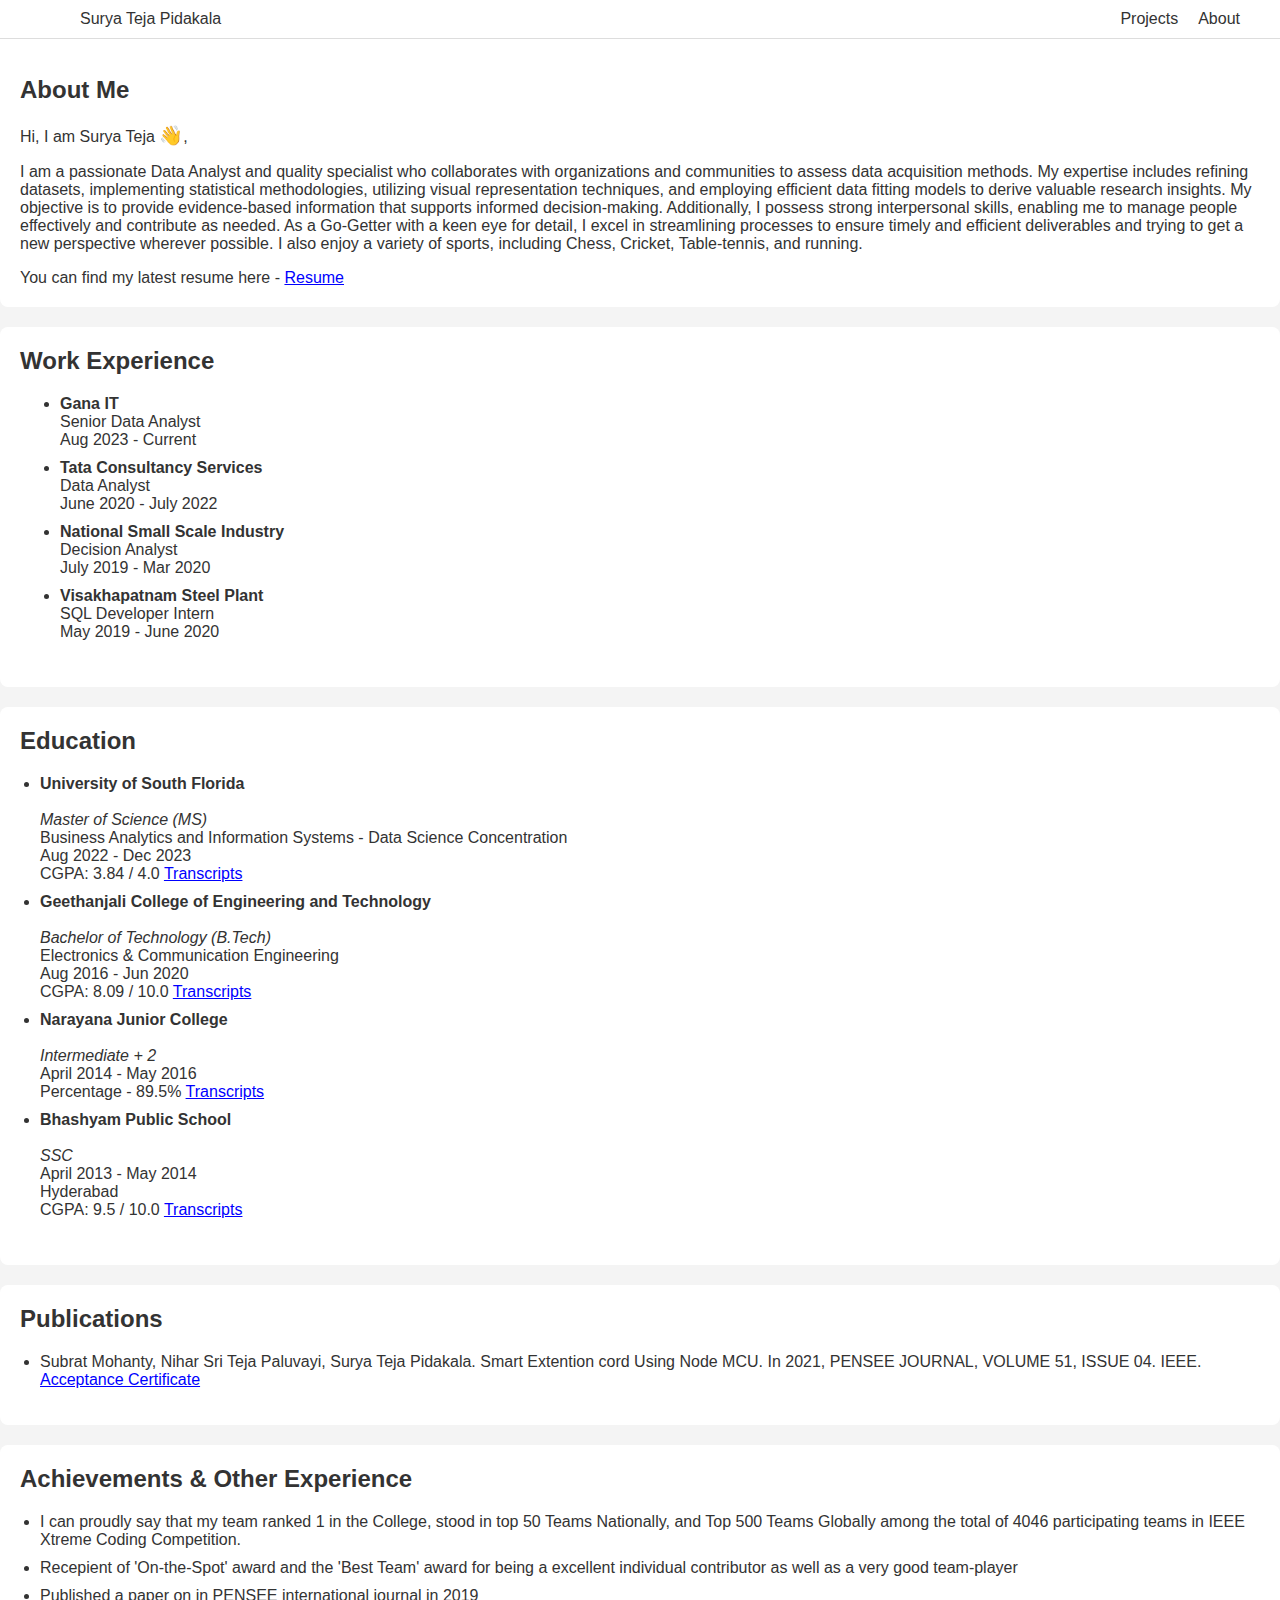
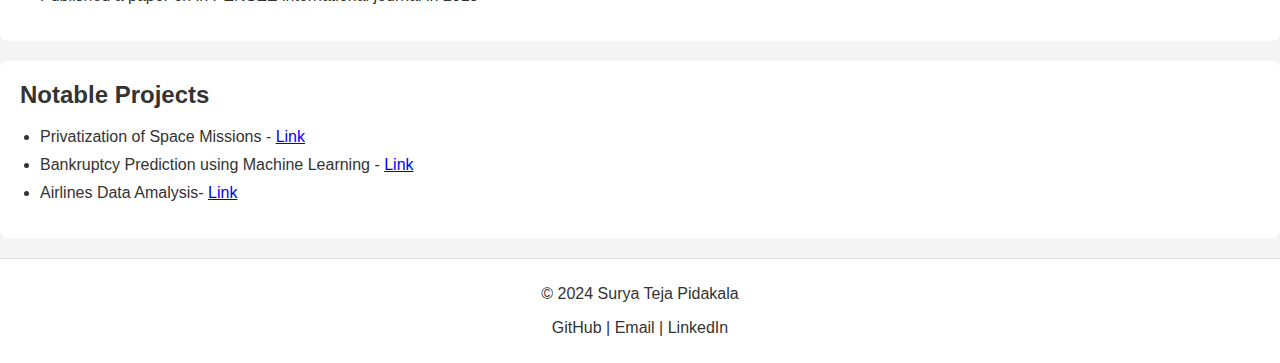
==== about.html @ 138da095 "Update about.html" ====
<!DOCTYPE html>
<html lang="en">
<head>
  <meta charset="UTF-8">
  <meta name="viewport" content="width=device-width, initial-scale=1.0">
  <title>Surya Teja Pidakala - Portfolio</title>
  <link rel="stylesheet" href="about.css">
</head>
<body>
<header>
    <nav>
      <div class="nav-left">
        <a href="index.html">Surya Teja Pidakala</a>
      </div>
      <div class="nav-right">
        <a href="projects.html">Projects</a>
        <a href="about.html">About</a>
      </div>
    </nav>
  </header>
  <main>
    <section id="about">
      <h2> <br></br>About Me</h2>
      <p>Hi, I am Surya Teja <span>👋</span>,</p>
      <p>I am a passionate Data Analyst and quality specialist who collaborates with organizations and communities to assess data acquisition methods. My expertise includes refining datasets, implementing statistical methodologies, utilizing visual representation techniques, and employing efficient data fitting models to derive valuable research insights. My objective is to provide evidence-based information that supports informed decision-making. Additionally, I possess strong interpersonal skills, enabling me to manage people effectively and contribute as needed. As a Go-Getter with a keen eye for detail, I excel in streamlining processes to ensure timely and efficient deliverables and trying to get a new perspective wherever possible. I also enjoy a variety of sports, including Chess, Cricket, Table-tennis, and running.</p>
      <p>You can find my latest resume here - <a href="https://drive.google.com/file/d/129f2ZQjko-Jk3i_riS58L9p-HVMRndcz/view">Resume</a></p>
    </section>
    <section id="work-experience">
      <h2>Work Experience</h2>
      <ul>
        <li>
          <strong>Gana IT</strong> <br>
          Senior Data Analyst <br>
          Aug 2023 - Current
        </li>
        
        <li>
          <strong>Tata Consultancy Services</strong> <br>
          Data Analyst <br>
          June 2020 - July 2022
          
        </li>
        <li>
          <strong>National Small Scale Industry</strong> <br>
          Decision Analyst <br>
          July 2019 - Mar 2020
          
        </li>
        <li>
          <strong>Visakhapatnam Steel Plant</strong> <br>
          SQL Developer Intern <br>
          May 2019 - June 2020
        
        </li>
      </ul>
    </section>
    <section id="education">
      <h2>Education</h2>
      <ul>
        <li>
          <strong>University of South Florida</strong> <br>
          <em>Master of Science (MS)</em> <br>
          Business Analytics and Information Systems - Data Science Concentration <br>
          Aug 2022 - Dec 2023 <br>
          CGPA: 3.84 / 4.0 <a href = "https://drive.google.com/file/d/1rIq3uV0QynvjUI2PFw8I5e26SIHZ5Kx0/view">Transcripts</a>
          
        </li>
        <li>
          <strong>Geethanjali College of Engineering and Technology</strong> <br>
          <em>Bachelor of Technology (B.Tech)</em> <br>
          Electronics & Communication Engineering <br>
          Aug 2016 - Jun 2020 <br>
          CGPA: 8.09 / 10.0 <a href = "https://drive.google.com/file/d/1Ak4yeastvmxlsdOrPUI0WwAX6jJVOuWa/view">Transcripts</a>
          
        </li>
        <li>
          <strong>Narayana Junior College</strong> <br>
          <em>Intermediate + 2</em> <br>
          April 2014 - May 2016 <br>
          Percentage - 89.5% <a href = "https://drive.google.com/file/d/16KmsWhocdKLWv35_J723RSH1VAAHdrMI/view">Transcripts</a>
          
        </li>
        <li>
          <strong>Bhashyam Public School</strong> <br>
          <em>SSC</em> <br>
          April 2013 - May 2014 <br>
          Hyderabad <br>
          CGPA: 9.5 / 10.0 <a href = "https://drive.google.com/file/d/1BfaHlzEOCo6R61832CDniSVBsiN5d1FL/view">Transcripts</a>
          
        </li>
      </ul>
    </section>
    <section id="publications">
      <h2>Publications</h2>
      <ul>
        <li>
          Subrat Mohanty, Nihar Sri Teja Paluvayi, Surya Teja Pidakala. Smart Extention cord Using Node MCU. In 2021, PENSEE JOURNAL, VOLUME 51, ISSUE 04. IEEE. <br>
          <a href="https://drive.google.com/file/d/12gTa1U1naqWj1CIpq_QyihFA5ARtAuIc/view">Acceptance Certificate</a> <br>
        </li>
      </ul>
    </section>
    <section id="achievements">
      <h2>Achievements & Other Experience</h2>
      <ul>
        <li>I can proudly say that my team ranked 1 in the College, stood in top 50 Teams Nationally, and Top 500 Teams Globally among the total of 4046 participating teams in IEEE Xtreme Coding Competition.</li>
        <li>Recepient of 'On-the-Spot' award and the 'Best Team' award for being a excellent individual contributor as well as a very good team-player</li>
        <li>Published a paper on in PENSEE international journal in 2019</li>
      </ul>
    </section>
    <section id="projects">
      <h2>Notable Projects</h2>
      <ul>
        <li>Privatization of Space Missions - <a href="spacemissions.html">Link</a></li>
        <li>Bankruptcy Prediction using Machine Learning - <a href="bankruptcy.html">Link</a></li>
        <li>Airlines Data Amalysis- <a href="airlines.html">Link</a></li>
      </ul>
    </section>
  </main>
  <footer>
    <p>© 2024 Surya Teja Pidakala</p>
    <p>
      <a href="https://github.com/im-suryateja">GitHub</a> |
      <a href="mailto:saket@example.com">Email</a> |
      <a href="https://www.linkedin.com/in/suryatejapidakala/">LinkedIn</a>
    </p>
  </footer>
</body>
</html>
---- about.css ----
body {
  font-family: Arial, sans-serif;
  margin: 0;
  padding: 0;
  background-color: #f4f4f4;
  color: #333;
}

header {
  background-color: #fff;
  border-bottom: 1px solid #ddd;
  padding: 10px 20px;
  position: fixed;
  width: 100%;
  top: 0;
  left: 0;
  z-index: 1000;
  display: flex;
  justify-content: space-between;
  align-items: center;
}

nav {
  display: flex;
  width: 100%;
  justify-content: space-between;
}

.nav-left {
  display: flex;
  align-items: center;
  padding-left: 50px;
}

.nav-right {
  display: flex;
  padding-right: 50px;
  align-items: center;
}

nav a {
  text-decoration: none;
  color: #333;
  margin: 0 10px;
}

nav ul li {
  display: inline;
  margin: 0 10px;
  color: #333;
}

nav ul li a {
  text-decoration: none;
  color: #333;
}

section {
  padding: 20px;
  margin-bottom: 20px;
  background-color: #fff;
  border-radius: 8px;
}

h2 {
  margin-top: 0;
}

footer {
  background-color: #fff;
  border-top: 1px solid #ddd;
  text-align: center;
  padding: 10px 0;
}

footer a {
  text-decoration: none;
  color: #333;
}

span {
  font-size: 1.2em;
}

section#about p:last-child {
  margin-bottom: 0;
}

section#education ul,
section#achievements ul,
section#projects ul,
section#publications ul {
  padding-left: 20px;
}

section#work-experience ul li {
  padding-bottom: 10px;
}

section#achievements ul li,
section#projects ul li,
publications ul li {
  margin-bottom: 10px;
}

section#education ul li {
  padding-bottom: 10px;
}


section#education ul li strong,
section#achievements ul li strong,
section#projects ul li strong,
section#publications ul li strong {
  display: block;
  font-weight: bold;
}

section#education ul li em,
section#achievements ul li em {
  font-style: italic;
}

section#publications ul li a {
  color: blue;
}

section#education ul li a {
  color: blue;
}

section#work-experience ul li a {
  color: blue;
}

section#about a {
  color: blue;
}

section#projects ul li a {
  color: blue;
}
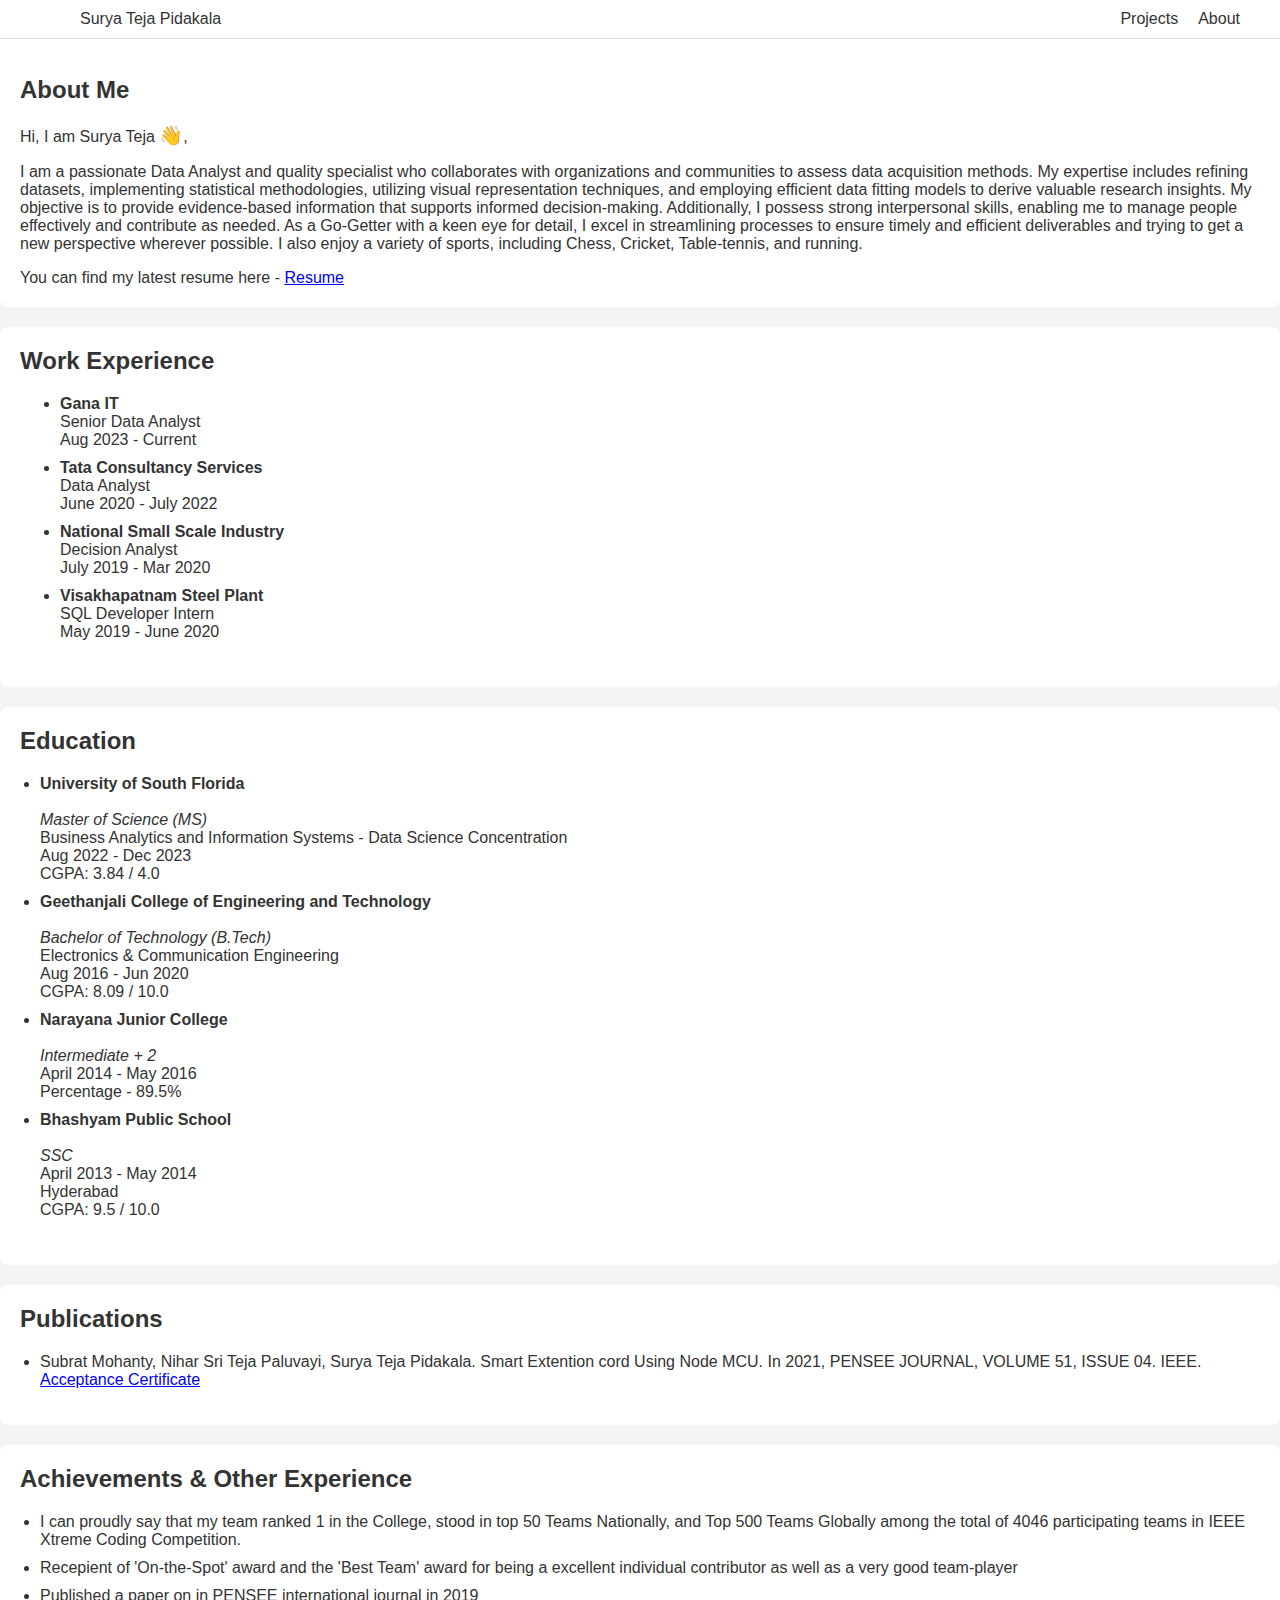
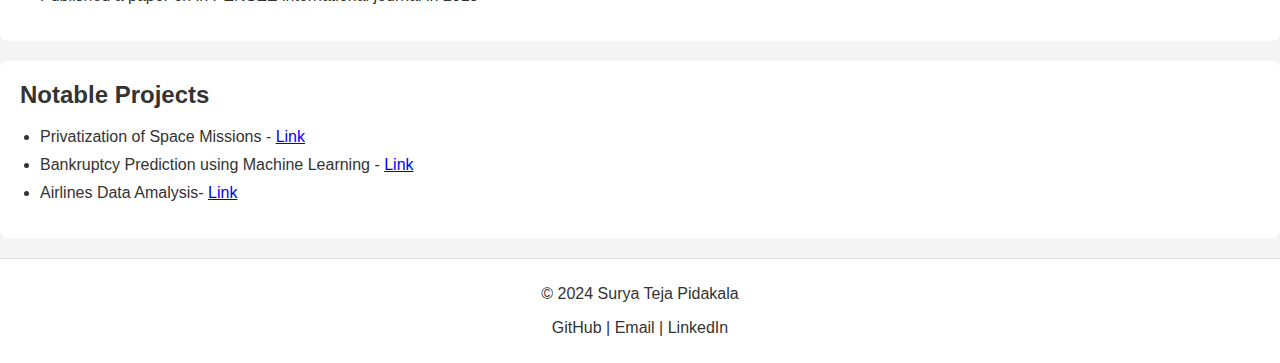
==== commit e60bf789: "Update about.html" ====
--- a/about.html
+++ b/about.html
@@ -62,7 +62,7 @@
           <em>Master of Science (MS)</em> <br>
           Business Analytics and Information Systems - Data Science Concentration <br>
           Aug 2022 - Dec 2023 <br>
-          CGPA: 3.84 / 4.0 <a href = "https://drive.google.com/file/d/1rIq3uV0QynvjUI2PFw8I5e26SIHZ5Kx0/view">Transcripts</a>
+          CGPA: 3.84 / 4.0 
           
         </li>
         <li>
@@ -70,14 +70,14 @@
           <em>Bachelor of Technology (B.Tech)</em> <br>
           Electronics & Communication Engineering <br>
           Aug 2016 - Jun 2020 <br>
-          CGPA: 8.09 / 10.0 <a href = "https://drive.google.com/file/d/1Ak4yeastvmxlsdOrPUI0WwAX6jJVOuWa/view">Transcripts</a>
+          CGPA: 8.09 / 10.0 
           
         </li>
         <li>
           <strong>Narayana Junior College</strong> <br>
           <em>Intermediate + 2</em> <br>
           April 2014 - May 2016 <br>
-          Percentage - 89.5% <a href = "https://drive.google.com/file/d/16KmsWhocdKLWv35_J723RSH1VAAHdrMI/view">Transcripts</a>
+          Percentage - 89.5% 
           
         </li>
         <li>
@@ -85,7 +85,7 @@
           <em>SSC</em> <br>
           April 2013 - May 2014 <br>
           Hyderabad <br>
-          CGPA: 9.5 / 10.0 <a href = "https://drive.google.com/file/d/1BfaHlzEOCo6R61832CDniSVBsiN5d1FL/view">Transcripts</a>
+          CGPA: 9.5 / 10.0 
           
         </li>
       </ul>
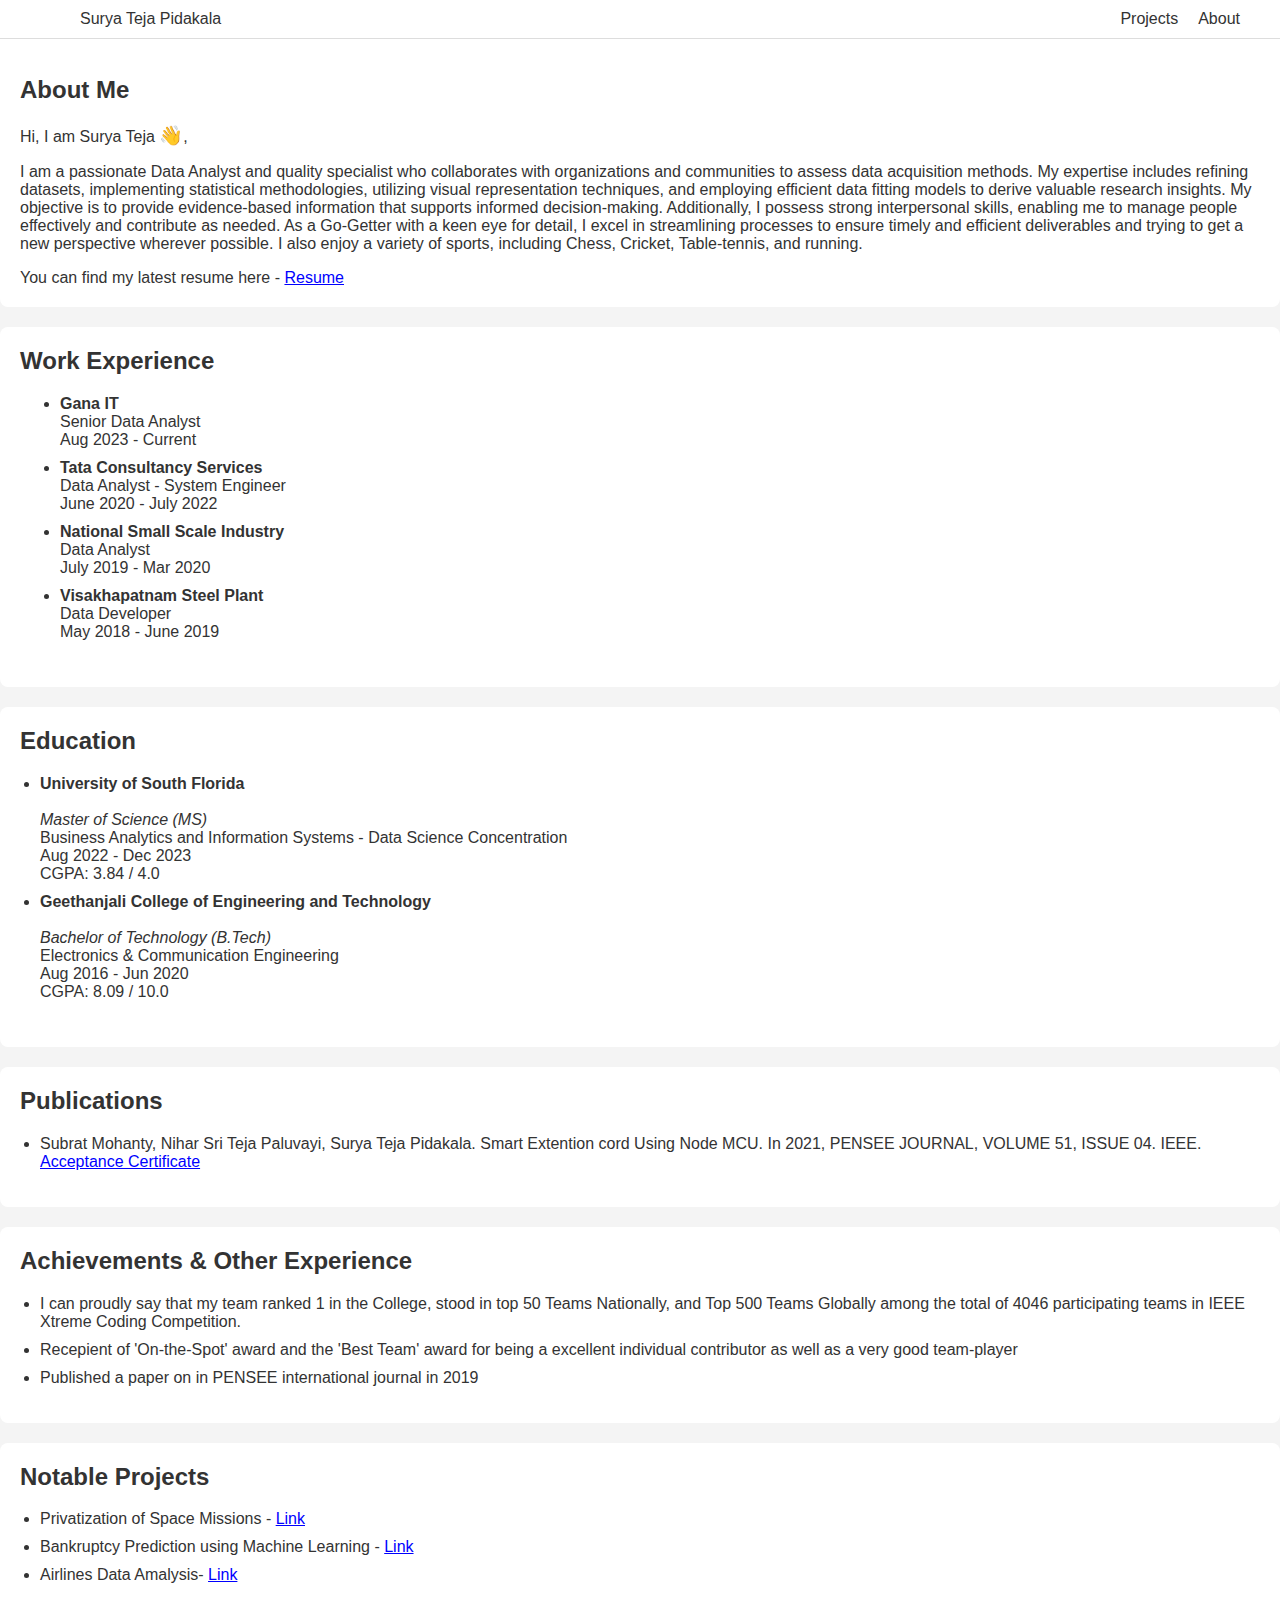
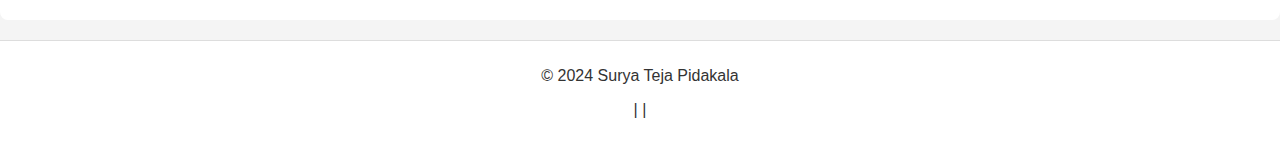
==== commit 81d5070c: "Update about.html" ====
--- a/about.html
+++ b/about.html
@@ -36,20 +36,20 @@
         
         <li>
           <strong>Tata Consultancy Services</strong> <br>
-          Data Analyst <br>
+          Data Analyst - System Engineer <br>
           June 2020 - July 2022
           
         </li>
         <li>
           <strong>National Small Scale Industry</strong> <br>
-          Decision Analyst <br>
+          Data Analyst <br>
           July 2019 - Mar 2020
           
         </li>
         <li>
           <strong>Visakhapatnam Steel Plant</strong> <br>
-          SQL Developer Intern <br>
-          May 2019 - June 2020
+          Data Developer <br>
+          May 2018 - June 2019
         
         </li>
       </ul>
@@ -72,22 +72,6 @@
           Aug 2016 - Jun 2020 <br>
           CGPA: 8.09 / 10.0 
           
-        </li>
-        <li>
-          <strong>Narayana Junior College</strong> <br>
-          <em>Intermediate + 2</em> <br>
-          April 2014 - May 2016 <br>
-          Percentage - 89.5% 
-          
-        </li>
-        <li>
-          <strong>Bhashyam Public School</strong> <br>
-          <em>SSC</em> <br>
-          April 2013 - May 2014 <br>
-          Hyderabad <br>
-          CGPA: 9.5 / 10.0 
-          
-        </li>
       </ul>
     </section>
     <section id="publications">
@@ -119,9 +103,9 @@
   <footer>
     <p>© 2024 Surya Teja Pidakala</p>
     <p>
-      <a href="https://github.com/im-suryateja">GitHub</a> |
-      <a href="mailto:saket@example.com">Email</a> |
-      <a href="https://www.linkedin.com/in/suryatejapidakala/">LinkedIn</a>
+      <a href="https://github.com/im-suryateja"><i class="fab fa-github"></i></a> |
+      <a href="mailto:suryateja.9902@gmail.com"><i class="fas fa-envelope"></i></a> |
+      <a href="https://www.linkedin.com/in/suryatejapidakala/"><i class="fab fa-linkedin"></i></a>
     </p>
   </footer>
 </body>
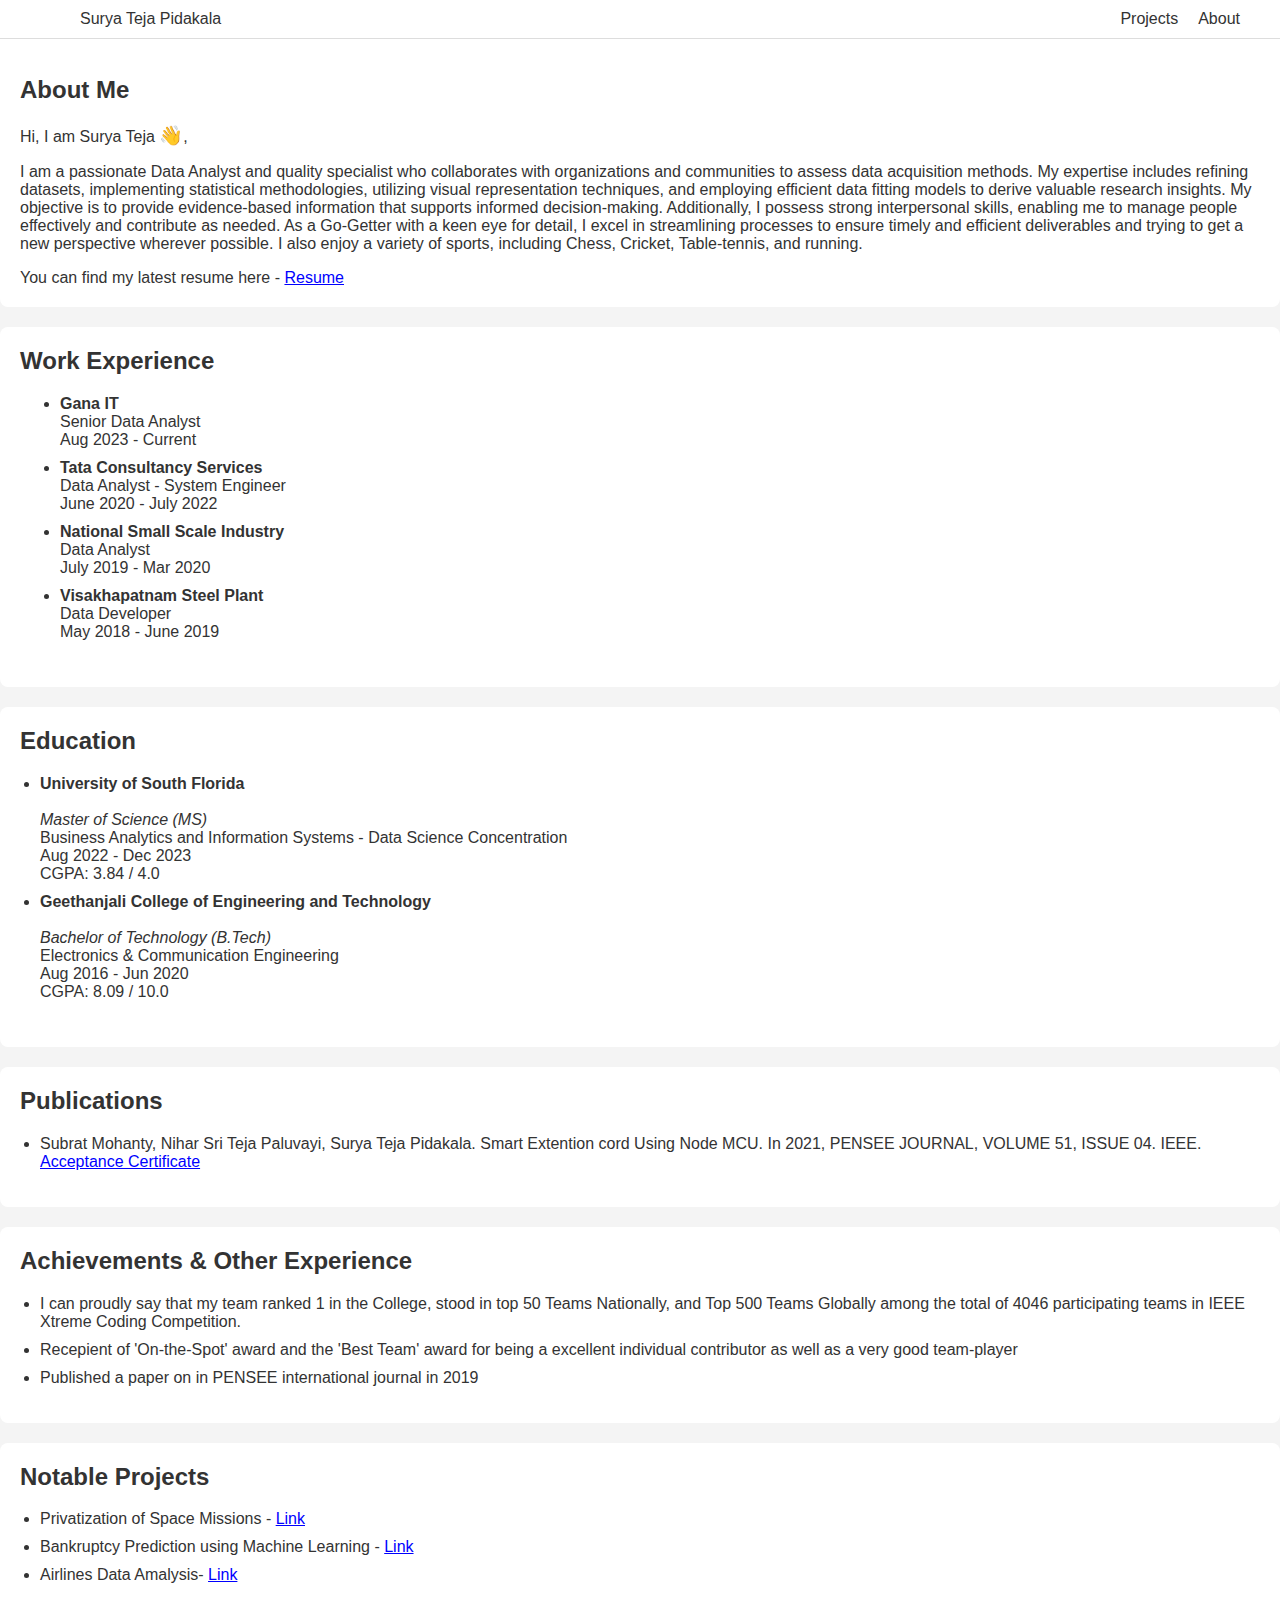
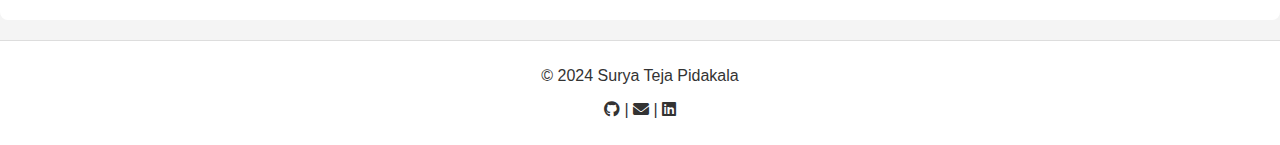
==== commit 15d265f1: "Update about.html" ====
--- a/about.html
+++ b/about.html
@@ -5,6 +5,8 @@
   <meta name="viewport" content="width=device-width, initial-scale=1.0">
   <title>Surya Teja Pidakala - Portfolio</title>
   <link rel="stylesheet" href="about.css">
+    <link rel="stylesheet" href="https://cdnjs.cloudflare.com/ajax/libs/font-awesome/6.0.0-beta3/css/all.min.css">
+
 </head>
 <body>
 <header>
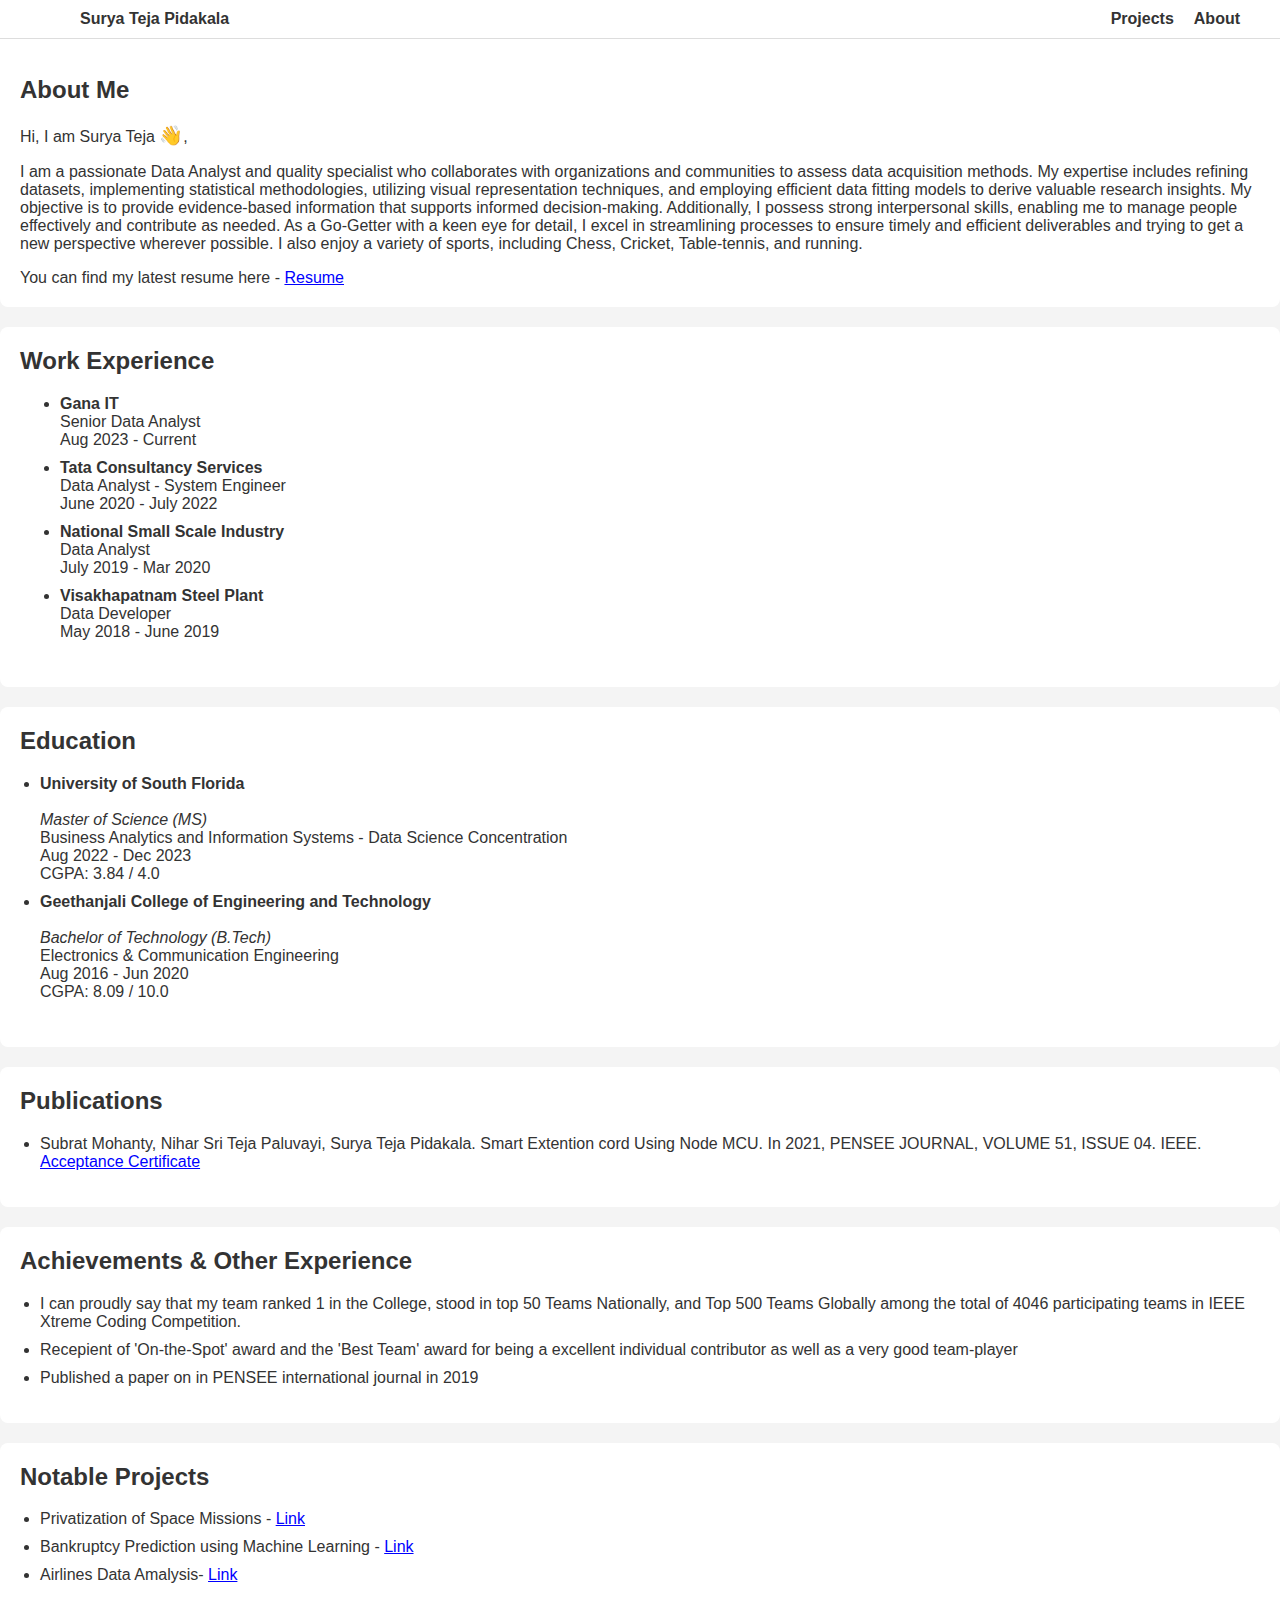
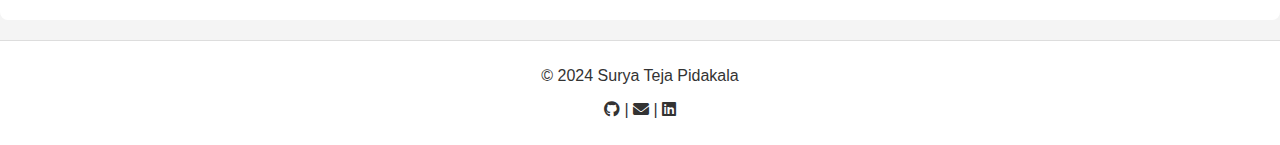
==== commit 70fe50fc: "Initial Commit" ====
--- a/about.html
+++ b/about.html
@@ -25,7 +25,7 @@
       <h2> <br></br>About Me</h2>
       <p>Hi, I am Surya Teja <span>👋</span>,</p>
       <p>I am a passionate Data Analyst and quality specialist who collaborates with organizations and communities to assess data acquisition methods. My expertise includes refining datasets, implementing statistical methodologies, utilizing visual representation techniques, and employing efficient data fitting models to derive valuable research insights. My objective is to provide evidence-based information that supports informed decision-making. Additionally, I possess strong interpersonal skills, enabling me to manage people effectively and contribute as needed. As a Go-Getter with a keen eye for detail, I excel in streamlining processes to ensure timely and efficient deliverables and trying to get a new perspective wherever possible. I also enjoy a variety of sports, including Chess, Cricket, Table-tennis, and running.</p>
-      <p>You can find my latest resume here - <a href="https://drive.google.com/file/d/129f2ZQjko-Jk3i_riS58L9p-HVMRndcz/view">Resume</a></p>
+      <p>You can find my latest resume here - <a href="https://drive.google.com/file/d/1VsVZGTiAEu1JrWpJOqTBTYFKa2m4xF6R/view?usp=sharing">Resume</a></p>
     </section>
     <section id="work-experience">
       <h2>Work Experience</h2>
--- a/about.css
+++ b/about.css
@@ -41,6 +41,7 @@
 nav a {
   text-decoration: none;
   color: #333;
+  font-weight: bolder;
   margin: 0 10px;
 }
 
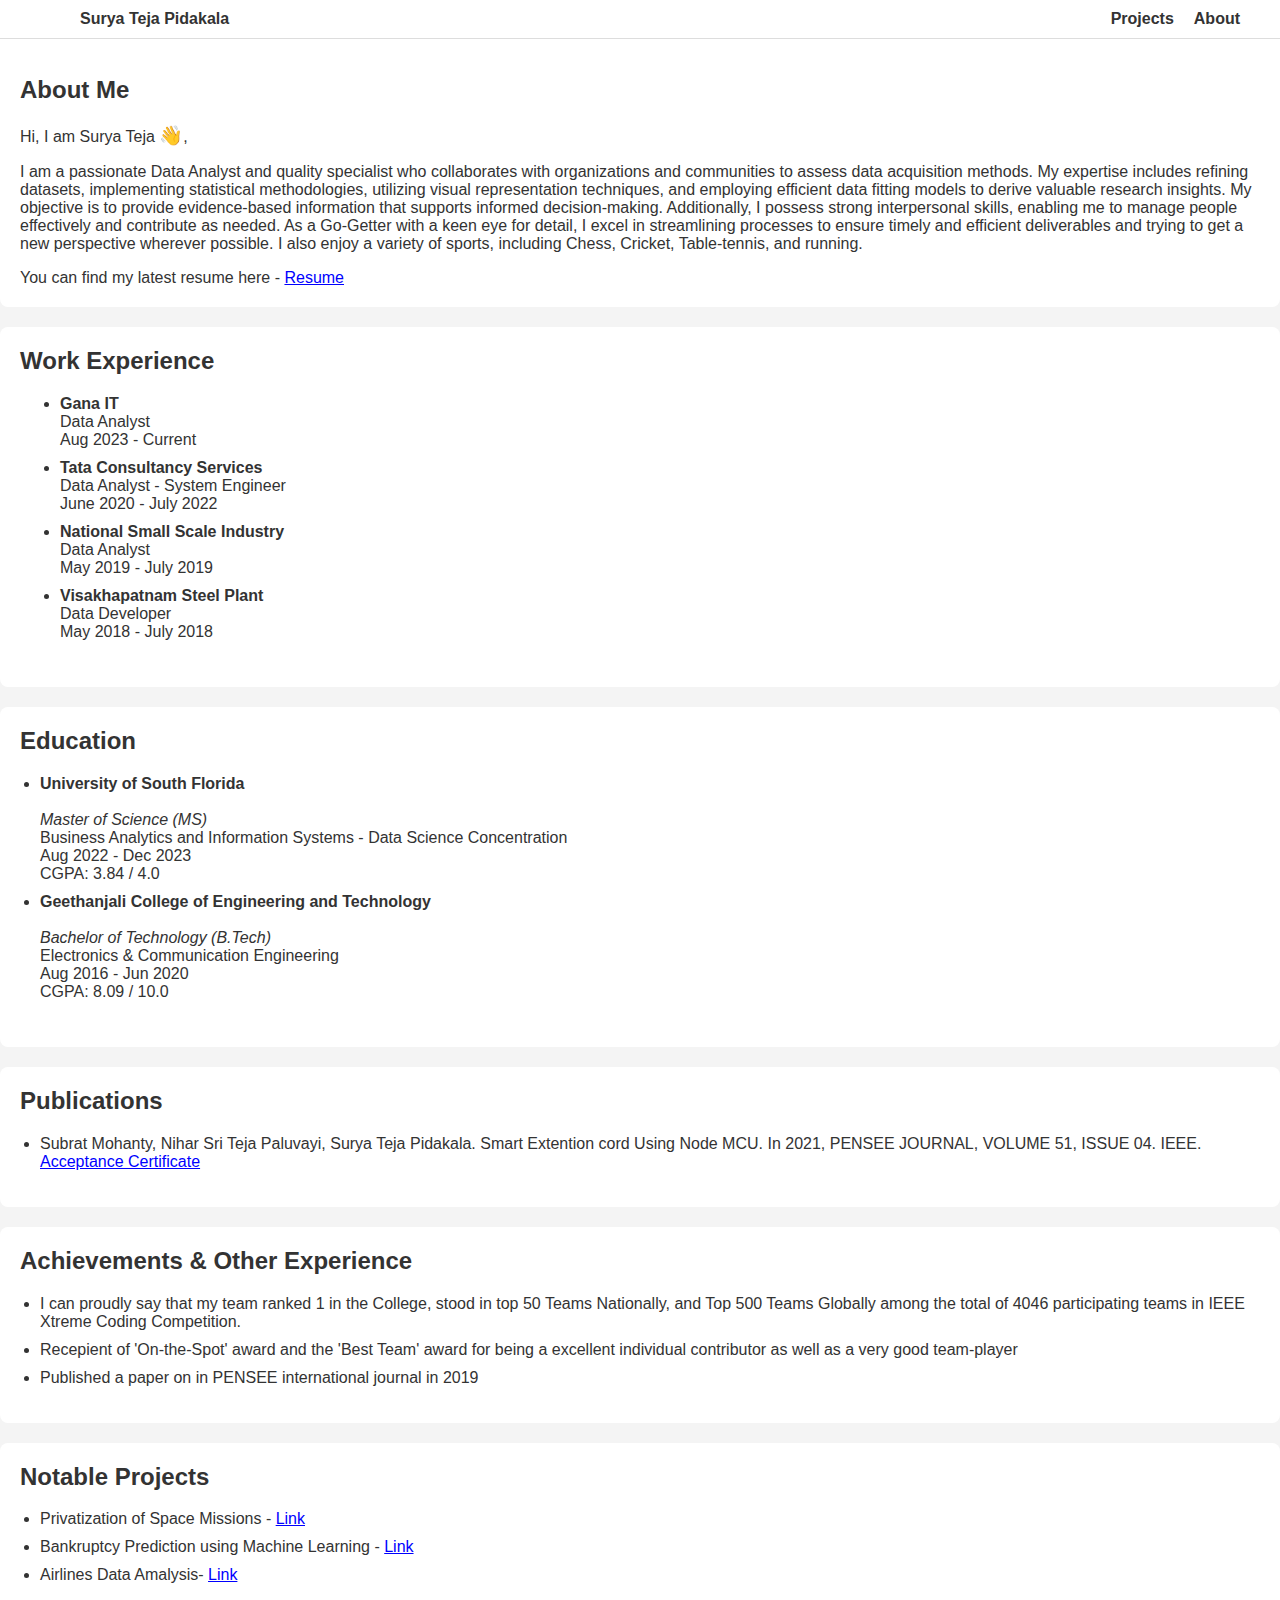
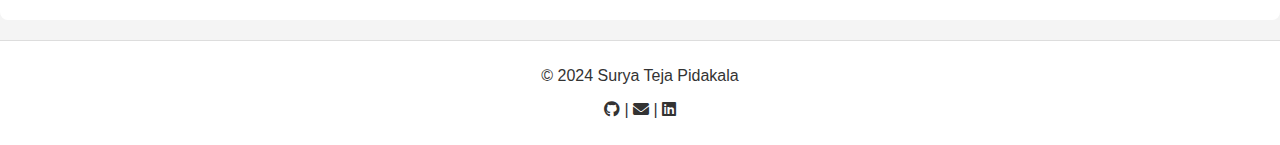
==== commit 3c7a9515: "Update about.html" ====
--- a/about.html
+++ b/about.html
@@ -32,7 +32,7 @@
       <ul>
         <li>
           <strong>Gana IT</strong> <br>
-          Senior Data Analyst <br>
+          Data Analyst <br>
           Aug 2023 - Current
         </li>
         
@@ -45,13 +45,13 @@
         <li>
           <strong>National Small Scale Industry</strong> <br>
           Data Analyst <br>
-          July 2019 - Mar 2020
+          May 2019 - July 2019
           
         </li>
         <li>
           <strong>Visakhapatnam Steel Plant</strong> <br>
           Data Developer <br>
-          May 2018 - June 2019
+          May 2018 - July 2018
         
         </li>
       </ul>
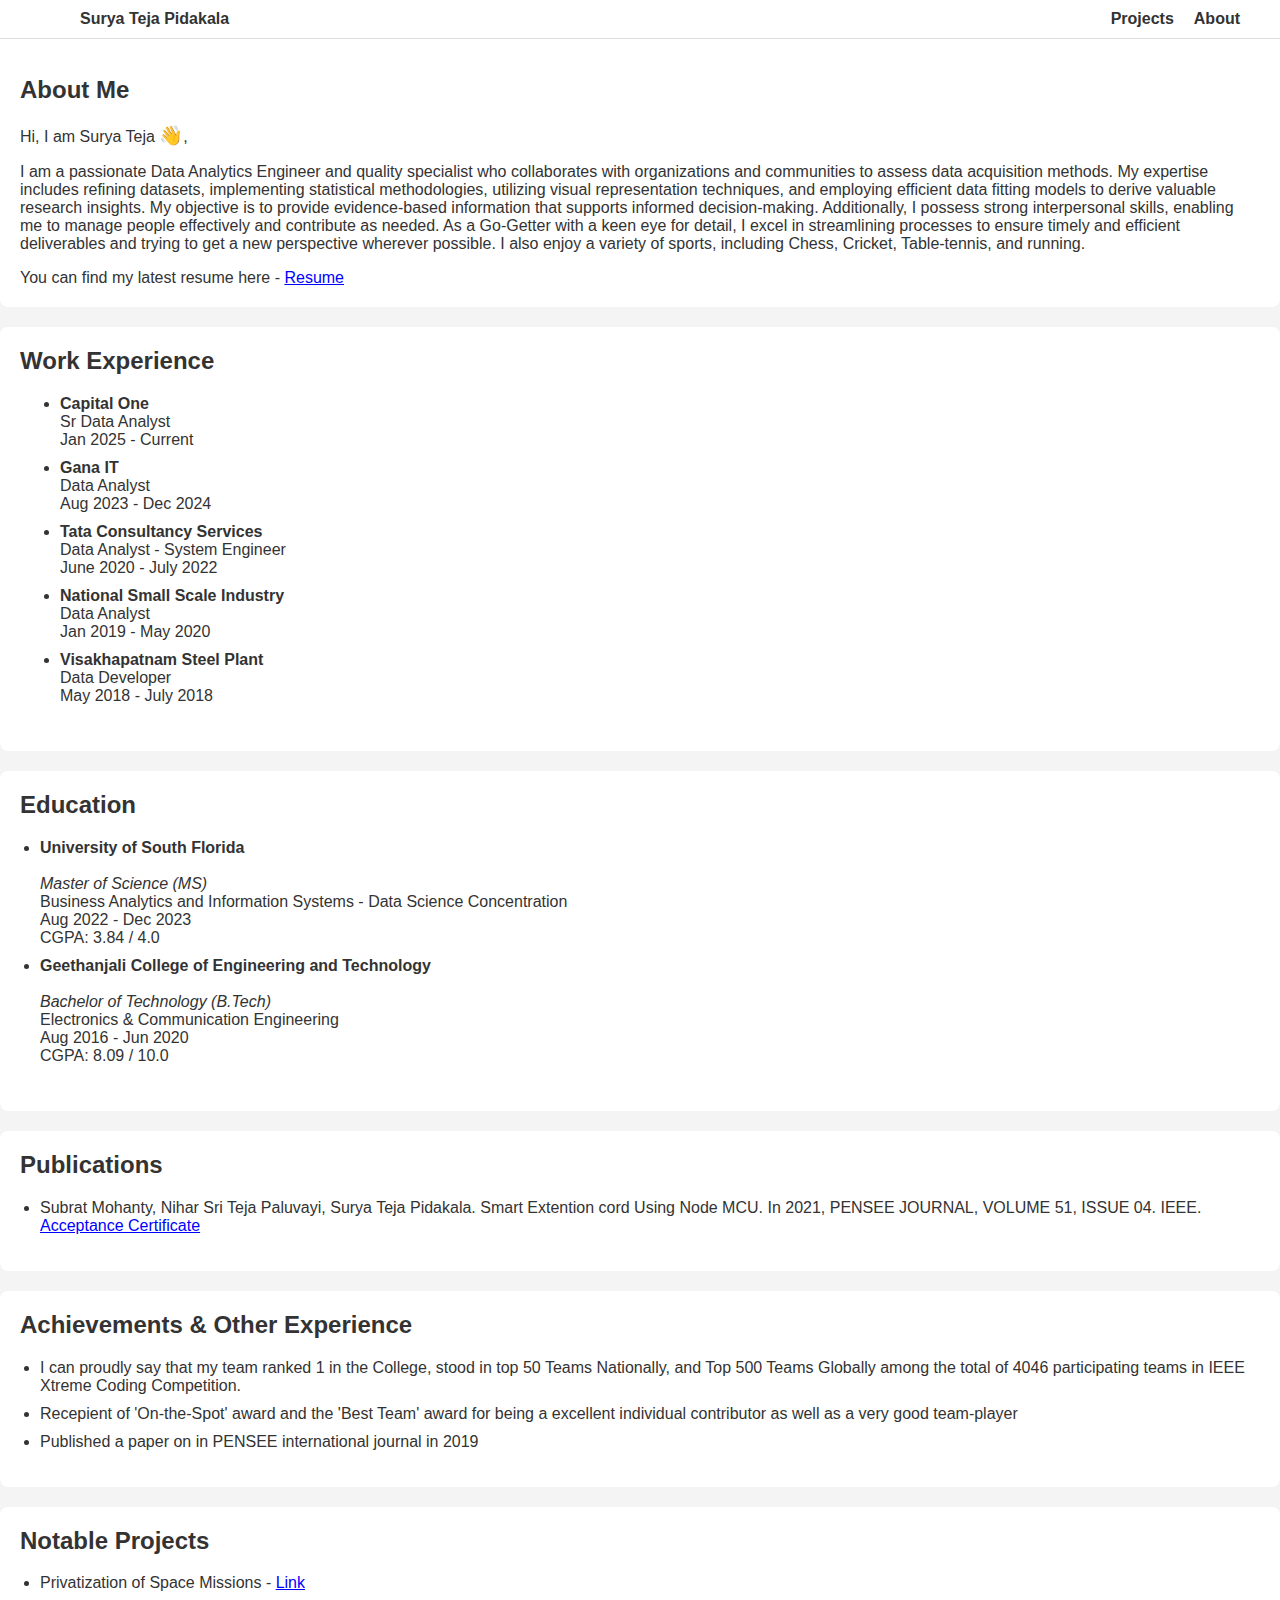
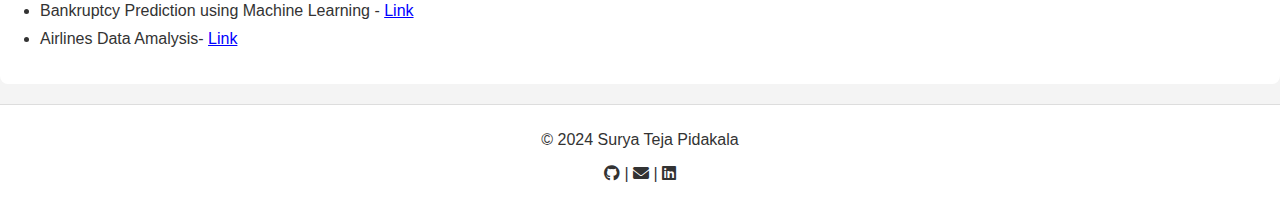
==== commit 773fb474: "Update about.html" ====
--- a/about.html
+++ b/about.html
@@ -24,16 +24,22 @@
     <section id="about">
       <h2> <br></br>About Me</h2>
       <p>Hi, I am Surya Teja <span>👋</span>,</p>
-      <p>I am a passionate Data Analyst and quality specialist who collaborates with organizations and communities to assess data acquisition methods. My expertise includes refining datasets, implementing statistical methodologies, utilizing visual representation techniques, and employing efficient data fitting models to derive valuable research insights. My objective is to provide evidence-based information that supports informed decision-making. Additionally, I possess strong interpersonal skills, enabling me to manage people effectively and contribute as needed. As a Go-Getter with a keen eye for detail, I excel in streamlining processes to ensure timely and efficient deliverables and trying to get a new perspective wherever possible. I also enjoy a variety of sports, including Chess, Cricket, Table-tennis, and running.</p>
-      <p>You can find my latest resume here - <a href="https://drive.google.com/file/d/1VsVZGTiAEu1JrWpJOqTBTYFKa2m4xF6R/view?usp=sharing">Resume</a></p>
+      <p>I am a passionate Data Analytics Engineer and quality specialist who collaborates with organizations and communities to assess data acquisition methods. My expertise includes refining datasets, implementing statistical methodologies, utilizing visual representation techniques, and employing efficient data fitting models to derive valuable research insights. My objective is to provide evidence-based information that supports informed decision-making. Additionally, I possess strong interpersonal skills, enabling me to manage people effectively and contribute as needed. As a Go-Getter with a keen eye for detail, I excel in streamlining processes to ensure timely and efficient deliverables and trying to get a new perspective wherever possible. I also enjoy a variety of sports, including Chess, Cricket, Table-tennis, and running.</p>
+      <p>You can find my latest resume here - <a href="https://drive.google.com/file/d/1Mys1nDcYLAf5CNwrad7Glw6NdV3FNhY2/view?usp=sharing">Resume</a></p>
     </section>
     <section id="work-experience">
       <h2>Work Experience</h2>
       <ul>
         <li>
+          <strong>Capital One</strong> <br>
+          Sr Data Analyst <br>
+          Jan 2025 - Current
+        </li>
+        
+        <li>
           <strong>Gana IT</strong> <br>
           Data Analyst <br>
-          Aug 2023 - Current
+          Aug 2023 - Dec 2024
         </li>
         
         <li>
@@ -45,7 +51,7 @@
         <li>
           <strong>National Small Scale Industry</strong> <br>
           Data Analyst <br>
-          May 2019 - July 2019
+          Jan 2019 - May 2020
           
         </li>
         <li>
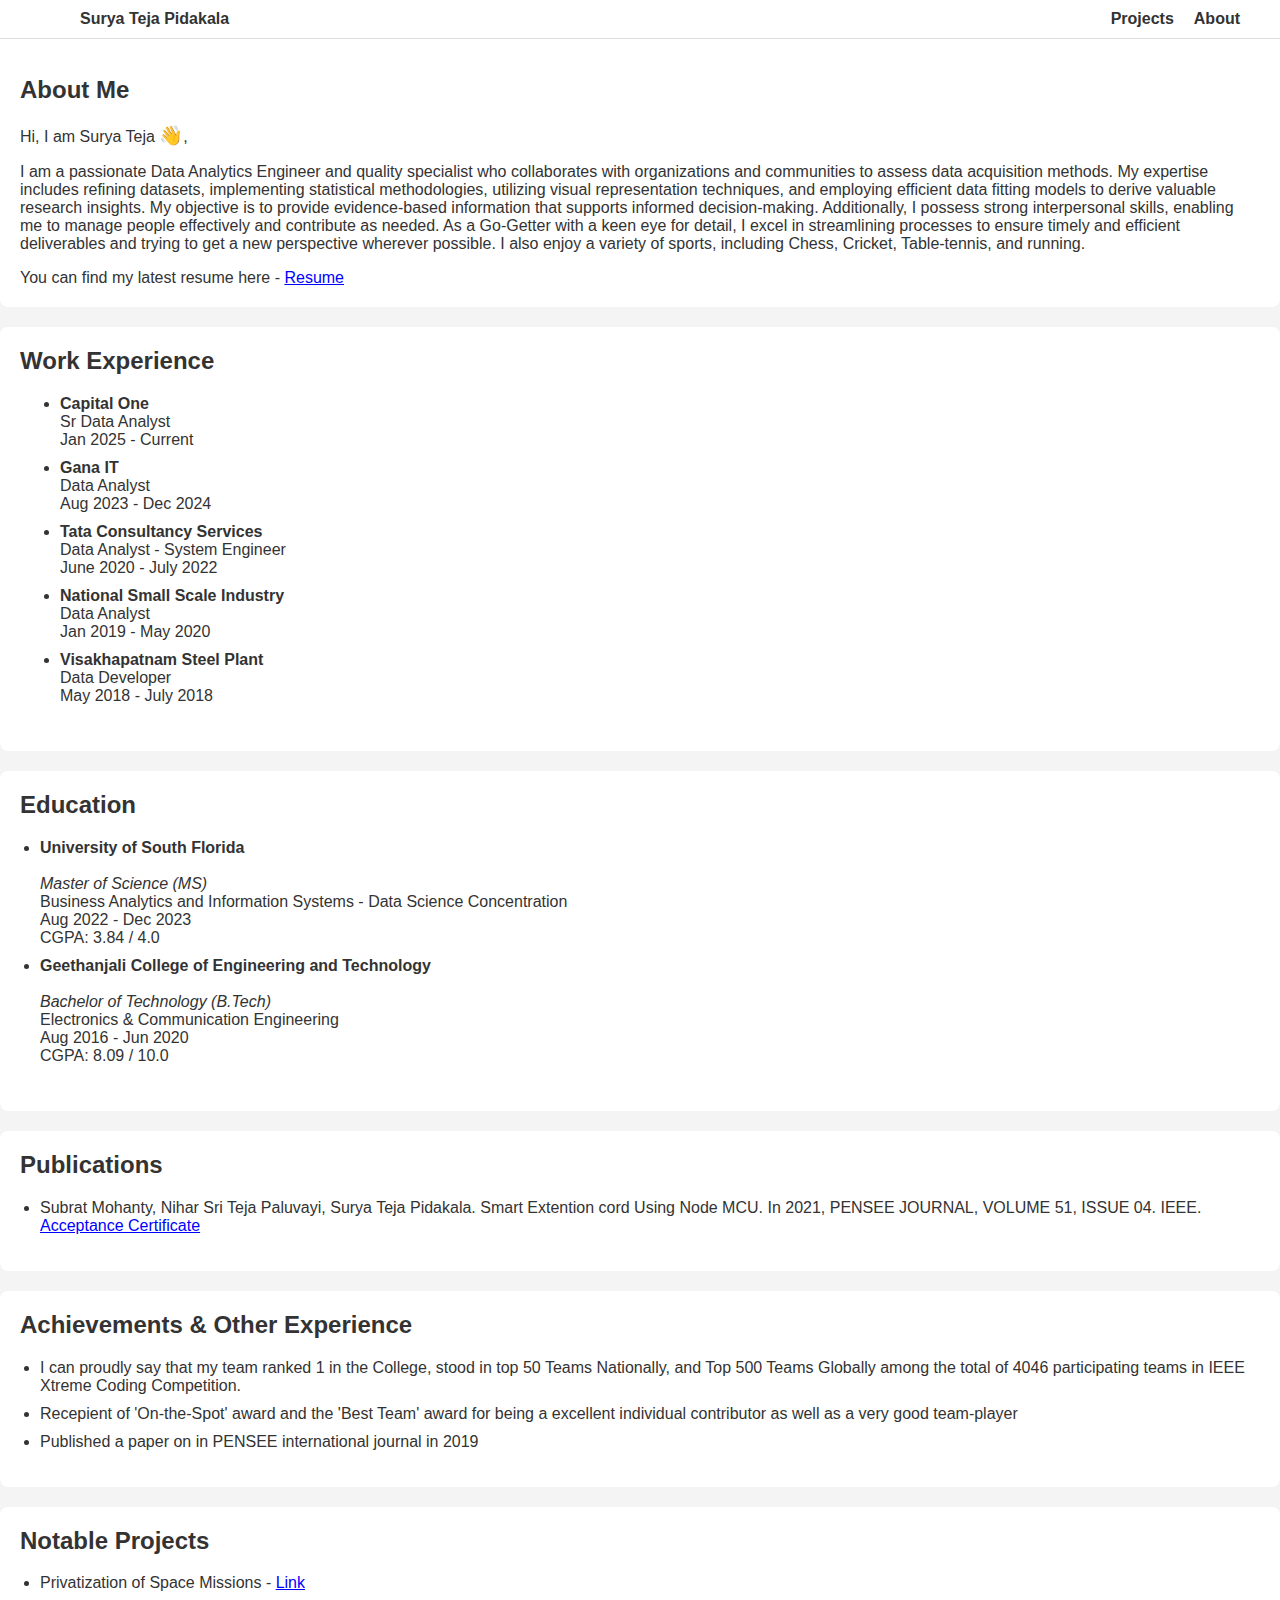
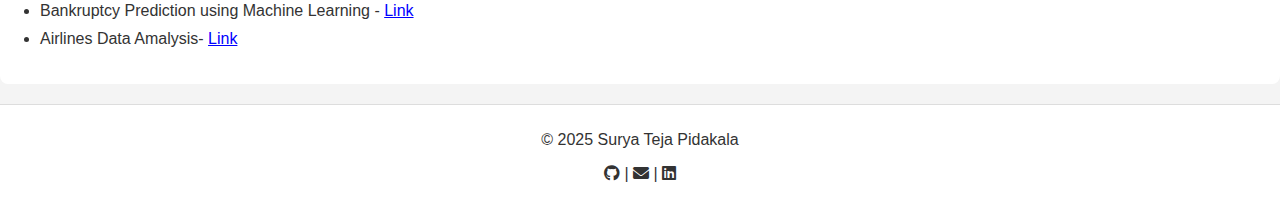
==== commit a5827cf3: "Update about.html" ====
--- a/about.html
+++ b/about.html
@@ -109,7 +109,7 @@
     </section>
   </main>
   <footer>
-    <p>© 2024 Surya Teja Pidakala</p>
+    <p>© 2025 Surya Teja Pidakala</p>
     <p>
       <a href="https://github.com/im-suryateja"><i class="fab fa-github"></i></a> |
       <a href="mailto:suryateja.9902@gmail.com"><i class="fas fa-envelope"></i></a> |
